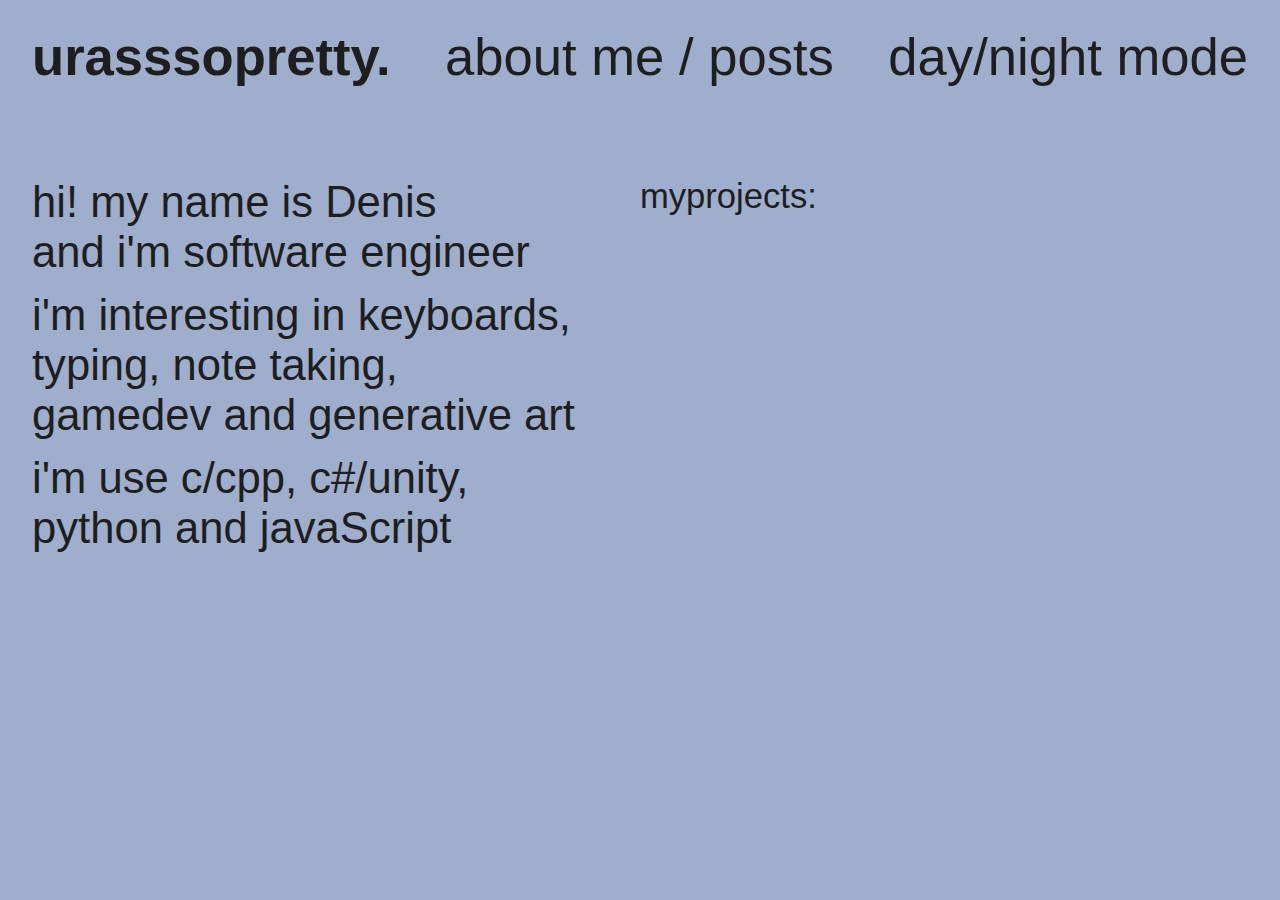
==== index.html @ 63e79e80 "update" ====
<!DOCTYPE html>
<html lang="en">
<head>
	<meta charset="UTF-8">
	<meta http-equiv="X-UA-Compatible" content="IE=edge">
	<meta name="viewport" content="width=device-width, initial-scale=1.0">

	<title>urasssopretty's portfolio </title>

	<link rel="stylesheet" href="root.css">
	<link rel="stylesheet" href="index.css">
	<link rel="stylesheet" href="header.css">
	<link rel="stylesheet" href="main.css">
</head>
<body>
	<header>
		<h2 class="logo">urasssopretty.</h2>

		<nav>
			<!-- about me/posts -->
			<span class="menu-element">about me</span>
			/
			<span class="menu-element">posts</span>
		</nav>

		<div class="themeToggle">
			day/night
			<!-- <span class="menu-element">day</span> -->
			<!-- / -->
			<!-- <span class="menu-element">night</span> -->
			mode
		</div>
	</header>

	<div class="main">
		<div class="left">
			<p>
				hi! my name is Denis<br>
				and i'm software engineer
			</p>
			<p>
				i'm interesting in keyboards,<br>
				typing, note taking,<br>
				gamedev and generative art
			</p>
			<p>
				i'm use c/cpp, c#/unity,<br>
				python and javaScript
			</p>
		</div>

		<div class="right">
			<p>myprojects:</p>
			<div class="carousel">
				<div class="projects">

				</div>
				<div class="progress-bar">

				</div>
			</div>
		</div>
	</div>

</body>
</html>
---- root.css ----
/* 
	TODO:
		- read about container query)
*/

:root
{
	/* global */

        /* font-sizes */
	--h2-size: calc(2vw + 4vh);
	--text-size: calc(2vw + 2vh);

	    /* colors */
	--text-color: #1e1e1e;
	--main-bg-color: #9FAECC;
	--main-accent-color: #e5e5e5;

    	/* header */
    --bg-nav: #97B6DF;
    --header-font-size: calc(2vw + 3vh);
    /* --header-size: 8vh; */
    --header-margin: 2vw;
}

::selection
{
	background-color: magenta;
}

a:link
{
	text-decoration: none;
	color: #0000EE;
}
a:visited
{
	color: #551A8B;
}
a:hover, a:active
{
	text-decoration: underline;
}
---- index.css ----
*
{
	/* border: 1px solid red; */

	margin: 0;
	padding: 0;

	box-sizing: border-box;
	list-style: none;
}

body
{
	width: 100vw;
	height: 100vh;

	display: flex;
	/* justify-content: center; */
	flex-direction: column;
	align-items: center;

	background-color: var(--main-bg-color);

	font-size: var(--text-size);
	font-family: Segoe UI, -apple-system, BlinkMacSystemFont, Roboto, sans-serif;
	font-weight: lighter;
	
	color: var(--text-color);
}
---- header.css ----
header
{
	height: var(--header-size);

	margin-top: var(--header-margin);
    width: 95vw;
	
	display: flex;
	justify-content: space-between;
	align-items: center;

    font-weight: light;
    font-size: var(--header-font-size);
    font-family: Segoe UI, -apple-system-headline, BlinkMacSystemFont, Roboto, sans-serif;
}
header h2
{
    font-size: var(--header-font-size);
    font-weight: bold;
}

nav
{
	margin: 0;
	padding: 0;
}
---- main.css ----
.main
{
	width: 95vw;

	display: flex;
	/* justify-content: center; */

	margin-top: 10vh;
}

.main .left, .main .right
{
	width: 47.5vw;
}

.main .left p
{
	margin-bottom: 1vw;
	/* line-height: auto; */
	line-height: 115%;
}

.main .right p
{
	font-size: calc(2vw + 1vh);
}
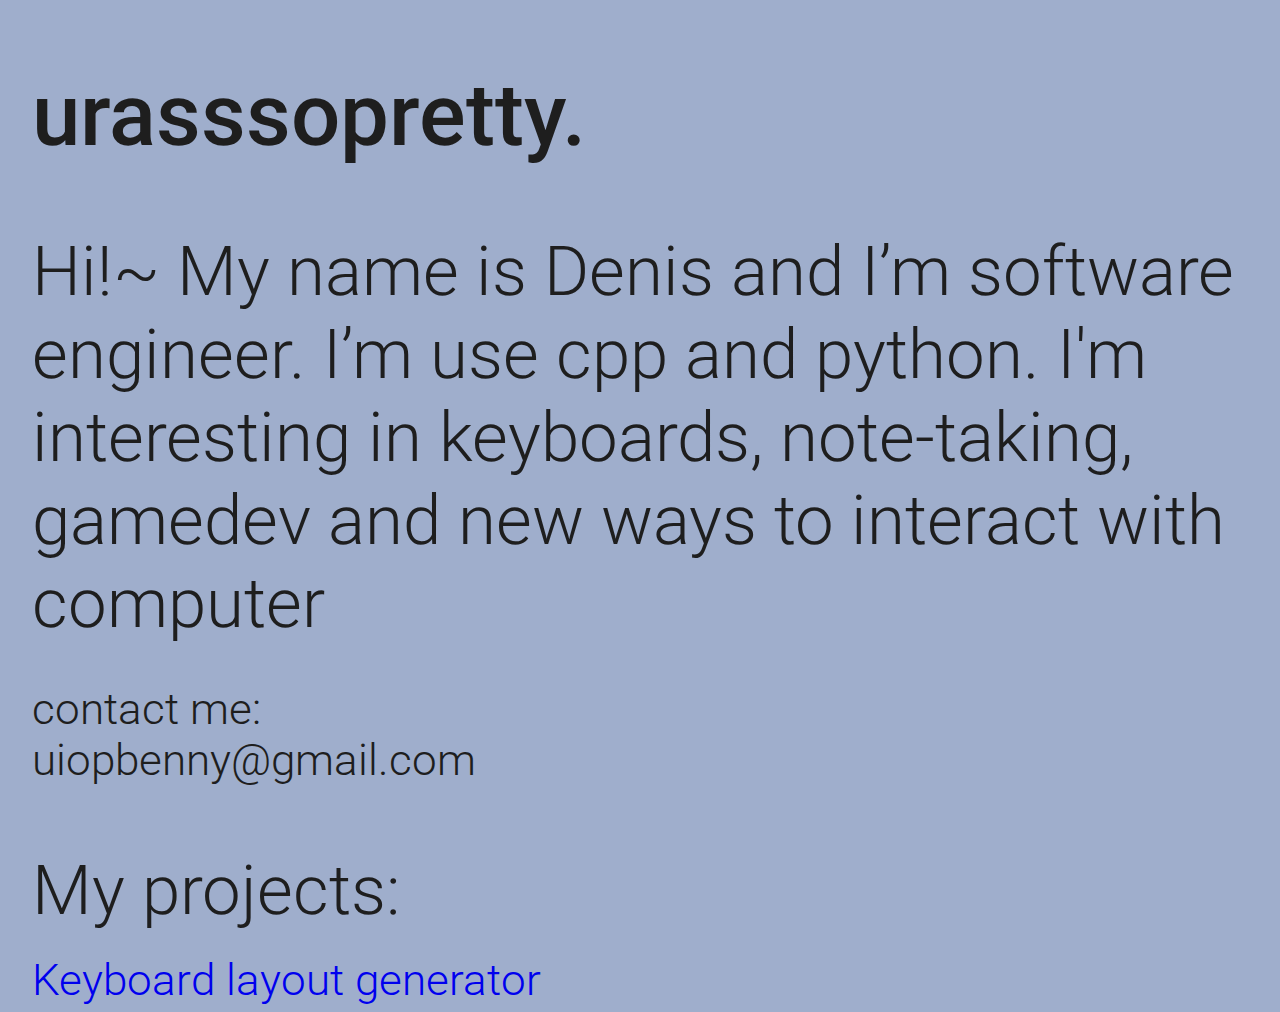
==== commit 51e40199: "mobile first complete" ====
--- a/index.html
+++ b/index.html
@@ -9,58 +9,41 @@
 
 	<link rel="stylesheet" href="root.css">
 	<link rel="stylesheet" href="index.css">
-	<link rel="stylesheet" href="header.css">
 	<link rel="stylesheet" href="main.css">
 </head>
 <body>
-	<header>
-		<h2 class="logo">urasssopretty.</h2>
+    <header>
+        <span class="logo">
+            urasssopretty.
+        </span>
+    </header>
 
-		<nav>
-			<!-- about me/posts -->
-			<span class="menu-element">about me</span>
-			/
-			<span class="menu-element">posts</span>
-		</nav>
+    <div class="content">
+        <div class="main">
+            <p>
+                Hi!~ My name is Denis and I’m software engineer.
+                I’m use cpp and python. I'm interesting in keyboards,
+                note-taking, gamedev and new ways to interact with computer
+            </p>
+        </div>
 
-		<div class="themeToggle">
-			day/night
-			<!-- <span class="menu-element">day</span> -->
-			<!-- / -->
-			<!-- <span class="menu-element">night</span> -->
-			mode
-		</div>
-	</header>
+        <div class="contact">
+            <p>
+                contact me:<br>
+                uiopbenny@gmail.com
+            </p>
+        </div>
+    
+        <div class="myprojects">
+            <p>My projects:</p>
+            <ul>
+                <li>
+                    <a href="#">Keyboard layout generator</a>
+                </li>
+            </ul>
+        </div>
+    </div>
 
-	<div class="main">
-		<div class="left">
-			<p>
-				hi! my name is Denis<br>
-				and i'm software engineer
-			</p>
-			<p>
-				i'm interesting in keyboards,<br>
-				typing, note taking,<br>
-				gamedev and generative art
-			</p>
-			<p>
-				i'm use c/cpp, c#/unity,<br>
-				python and javaScript
-			</p>
-		</div>
-
-		<div class="right">
-			<p>myprojects:</p>
-			<div class="carousel">
-				<div class="projects">
-
-				</div>
-				<div class="progress-bar">
-
-				</div>
-			</div>
-		</div>
-	</div>
 
 </body>
 </html>--- a/root.css
+++ b/root.css
@@ -5,27 +5,28 @@
 
 :root
 {
-	/* global */
+	/* font-sizes */
+	--h2-size: calc(4vw + 4vh);
+	--text-size: calc(4vw + 2vh);
+	--smalltext-size: calc(2vw + 2vh);
 
-        /* font-sizes */
-	--h2-size: calc(2vw + 4vh);
-	--text-size: calc(2vw + 2vh);
+	/* colors */
+	--text-color: #1e1e1e;
+	--bg-color: #9FAECC;
+	
+	--selection-day-color: #ECE3C1;
+	--selection-night-color: #131c3e;
 
-	    /* colors */
-	--text-color: #1e1e1e;
-	--main-bg-color: #9FAECC;
-	--main-accent-color: #e5e5e5;
-
-    	/* header */
+	/* header */
     --bg-nav: #97B6DF;
     --header-font-size: calc(2vw + 3vh);
-    /* --header-size: 8vh; */
+		/* --header-size: 8vh; */
     --header-margin: 2vw;
 }
 
 ::selection
 {
-	background-color: magenta;
+	background-color: var(--selection-day-color);
 }
 
 a:link
@@ -40,4 +41,4 @@
 a:hover, a:active
 {
 	text-decoration: underline;
-}+}
--- a/index.css
+++ b/index.css
@@ -1,3 +1,5 @@
+@import url('https://fonts.googleapis.com/css2?family=Roboto:wght@300;500&display=swap');
+
 *
 {
 	/* border: 1px solid red; */
@@ -7,24 +9,27 @@
 
 	box-sizing: border-box;
 	list-style: none;
+	flex: none;
 }
 
 body
 {
 	width: 100vw;
-	height: 100vh;
 
-	display: flex;
-	/* justify-content: center; */
-	flex-direction: column;
-	align-items: center;
-
-	background-color: var(--main-bg-color);
-
+	background-color: var(--bg-color);
+	
 	font-size: var(--text-size);
-	font-family: Segoe UI, -apple-system, BlinkMacSystemFont, Roboto, sans-serif;
-	font-weight: lighter;
-	
-	color: var(--text-color);
+	font-family: "Roboto", "Segoe UI", -apple-system, BlinkMacSystemFont, sans-serif;
+	font-weight: 300; /* light */
+	color: var(--text-color); 	
 }
 
+header
+{
+	margin-top: 5vw;
+	margin-bottom: 5vw;
+	margin-left: 2.5vw;
+
+	font-weight: 500;
+	font-size: var(--h2-size);
+}
--- a/main.css
+++ b/main.css
@@ -1,26 +1,28 @@
-.main
+.content
 {
 	width: 95vw;
-
-	display: flex;
-	/* justify-content: center; */
-
-	margin-top: 10vh;
+	margin-left: 2.5vw;
 }
 
-.main .left, .main .right
+.content .main
 {
-	width: 47.5vw;
+	line-height: 120%;
 }
 
-.main .left p
+.content .contact
 {
-	margin-bottom: 1vw;
-	/* line-height: auto; */
-	line-height: 115%;
+	margin-top: 3vw;
+	font-size: var(--smalltext-size);
 }
 
-.main .right p
+.content .myprojects
 {
-	font-size: calc(2vw + 1vh);
+	margin-top: 5vw;
+
+}
+
+.content .myprojects a
+{
+	font-size: var(--smalltext-size);
+	
 }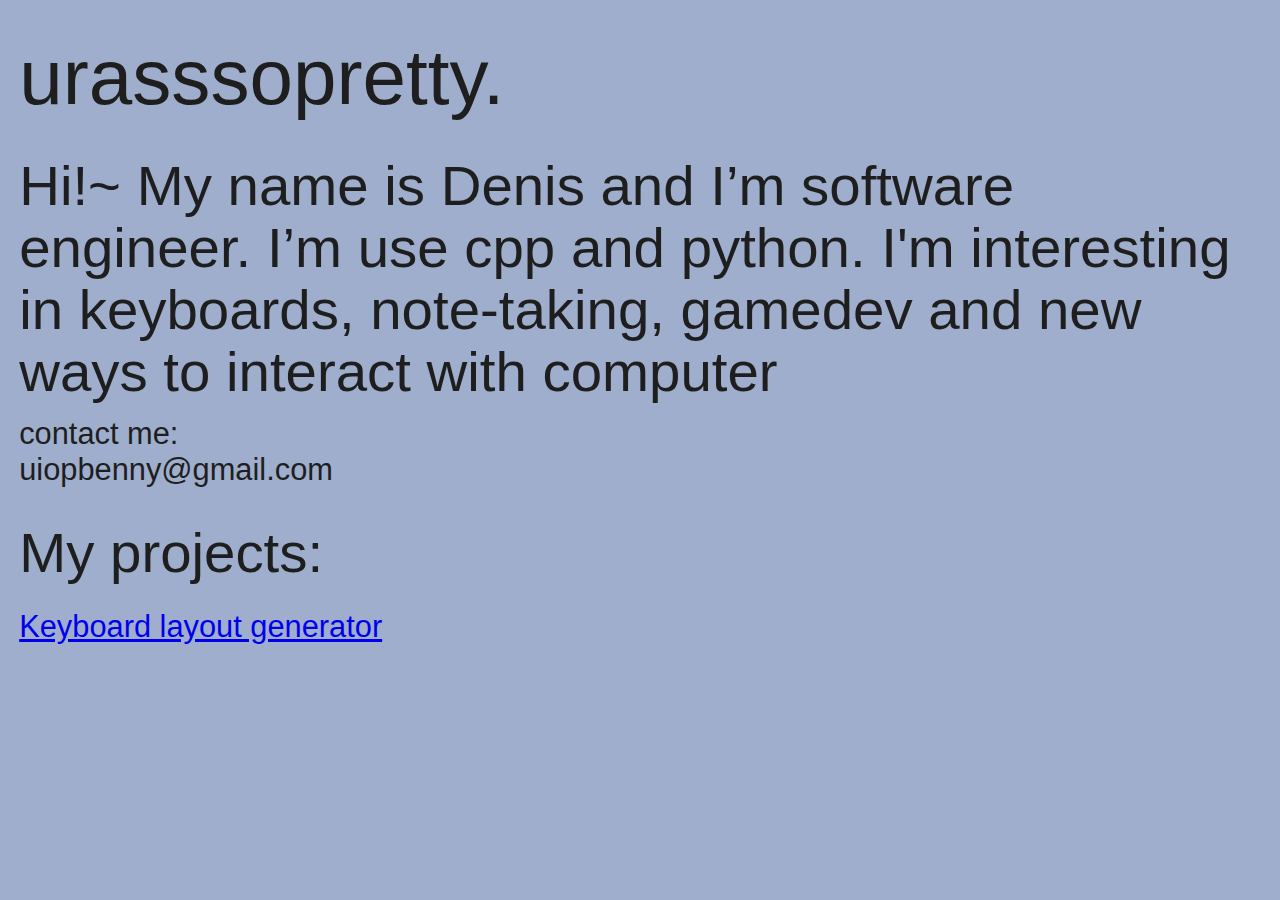
==== commit aecbbfb4: "heh delete one css file" ====
--- a/index.html
+++ b/index.html
@@ -43,7 +43,6 @@
             </ul>
         </div>
     </div>
-
-
+    
 </body>
-</html>+</html>
--- a/root.css
+++ b/root.css
@@ -1,10 +1,16 @@
-/* 
-	TODO:
-		- read about container query)
-*/
+/* @import url('https://fonts.googleapis.com/css2?family=Roboto:wght@300;500&display=swap'); */
 
 :root
 {
+	--global-margin-left: 2.5vw;
+    --global-margin-top: 5vw;
+	--global-mini-margin-top: 3vw;
+	--global-container-size: 95vw;
+	--global-fonts: "Roboto", "Segoe UI", -apple-system, BlinkMacSystemFont, sans-serif;
+	
+	/* content main */
+	--main-line-height:	120%;
+	
 	/* font-sizes */
 	--h2-size: calc(4vw + 4vh);
 	--text-size: calc(4vw + 2vh);
@@ -15,13 +21,7 @@
 	--bg-color: #9FAECC;
 	
 	--selection-day-color: #ECE3C1;
-	--selection-night-color: #131c3e;
-
-	/* header */
-    --bg-nav: #97B6DF;
-    --header-font-size: calc(2vw + 3vh);
-		/* --header-size: 8vh; */
-    --header-margin: 2vw;
+	/* --selection-night-color: #131c3e; */
 }
 
 ::selection
@@ -31,7 +31,7 @@
 
 a:link
 {
-	text-decoration: none;
+	text-decoration: underline;
 	color: #0000EE;
 }
 a:visited
@@ -40,5 +40,24 @@
 }
 a:hover, a:active
 {
-	text-decoration: underline;
+	text-decoration: none;
 }
+
+
+@media (min-width: 1250px)
+{
+	:root
+{
+	--global-margin-left: 1.5vw;
+    --global-margin-top: 2.5vw;
+	--global-mini-margin-top: 1vw;
+		
+	/* content main */
+	--main-line-height:	110%;
+	
+	/* font-sizes */
+	--h2-size: calc(4vw + 3vh);
+	--text-size: calc(3vw + 2vh);
+	--smalltext-size: calc(1vw + 2vh);
+}
+}
--- a/index.css
+++ b/index.css
@@ -1,5 +1,3 @@
-@import url('https://fonts.googleapis.com/css2?family=Roboto:wght@300;500&display=swap');
-
 *
 {
 	/* border: 1px solid red; */
@@ -18,18 +16,43 @@
 
 	background-color: var(--bg-color);
 	
+	color: var(--text-color); 	
 	font-size: var(--text-size);
-	font-family: "Roboto", "Segoe UI", -apple-system, BlinkMacSystemFont, sans-serif;
-	font-weight: 300; /* light */
-	color: var(--text-color); 	
+	font-family: var(--global-fonts);
+	font-weight: 300;	/* light */
 }
 
 header
 {
-	margin-top: 5vw;
-	margin-bottom: 5vw;
-	margin-left: 2.5vw;
+	max-width: 50vw;
+	margin-top: var(--global-margin-top);
+	margin-bottom: var(--global-margin-top);
+	margin-left: var(--global-margin-left);
 
-	font-weight: 500;
 	font-size: var(--h2-size);
+	font-weight: 500;	/* medium */
 }
+
+.content
+{
+	/* width: 95vw; */
+	width: var(--global-container-size);
+	margin-left: var(--global-margin-left);
+}
+.content .main
+{
+	line-height: var(--main-line-height);
+}
+.content .contact
+{
+	margin-top: var(--global-mini-margin-top);
+	font-size: var(--smalltext-size);
+}
+.content .myprojects
+{
+	margin-top: var(--global-margin-top);
+}
+.content .myprojects a
+{
+	font-size: var(--smalltext-size);
+}
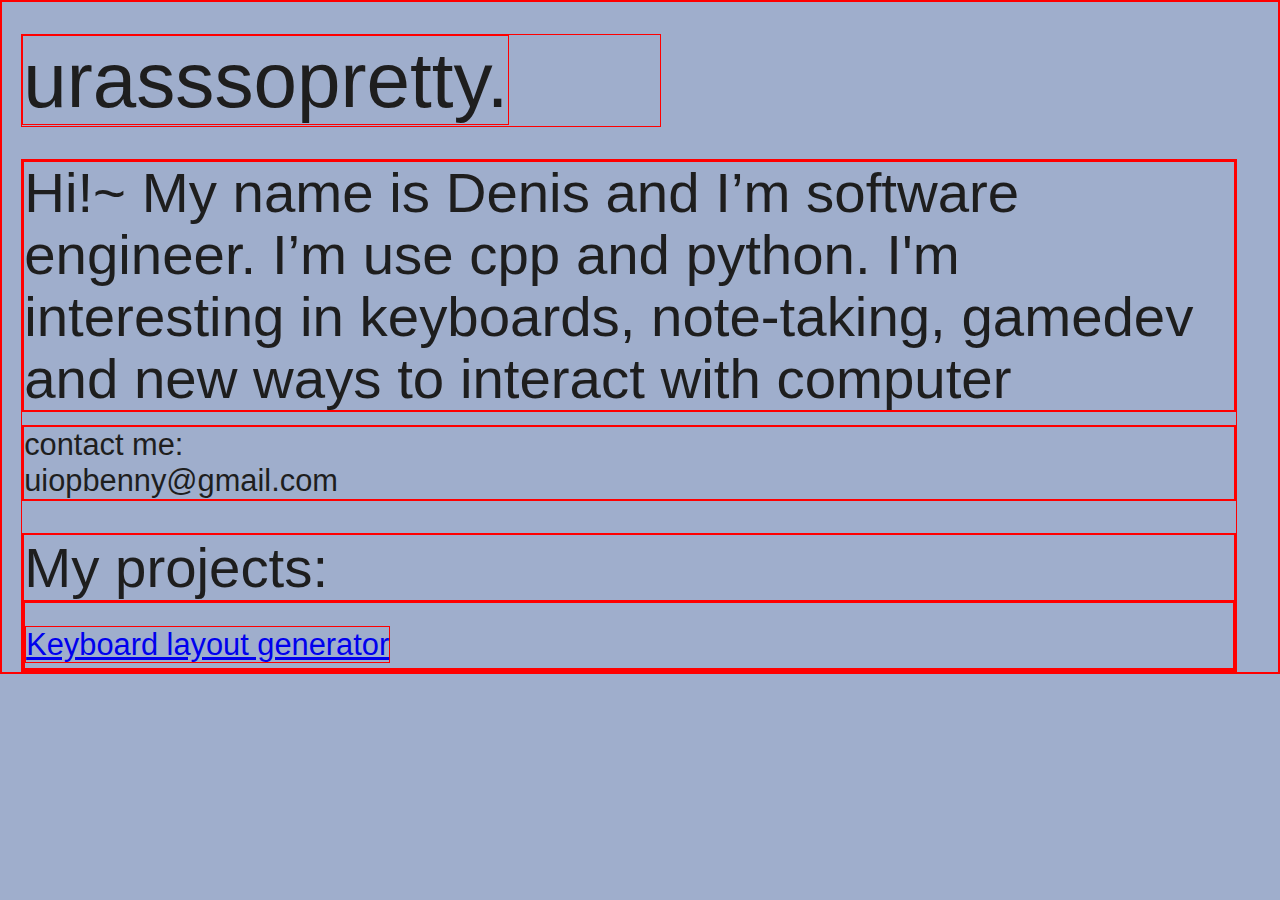
==== commit 84c0d4d5: "someupdate" ====
--- a/index.html
+++ b/index.html
@@ -9,7 +9,6 @@
 
 	<link rel="stylesheet" href="root.css">
 	<link rel="stylesheet" href="index.css">
-	<link rel="stylesheet" href="main.css">
 </head>
 <body>
     <header>
--- a/index.css
+++ b/index.css
@@ -1,6 +1,6 @@
 *
 {
-	/* border: 1px solid red; */
+	border: 1px solid red;
 
 	margin: 0;
 	padding: 0;
@@ -12,7 +12,7 @@
 
 body
 {
-	width: 100vw;
+	max-width: 100vw;
 
 	background-color: var(--bg-color);
 	
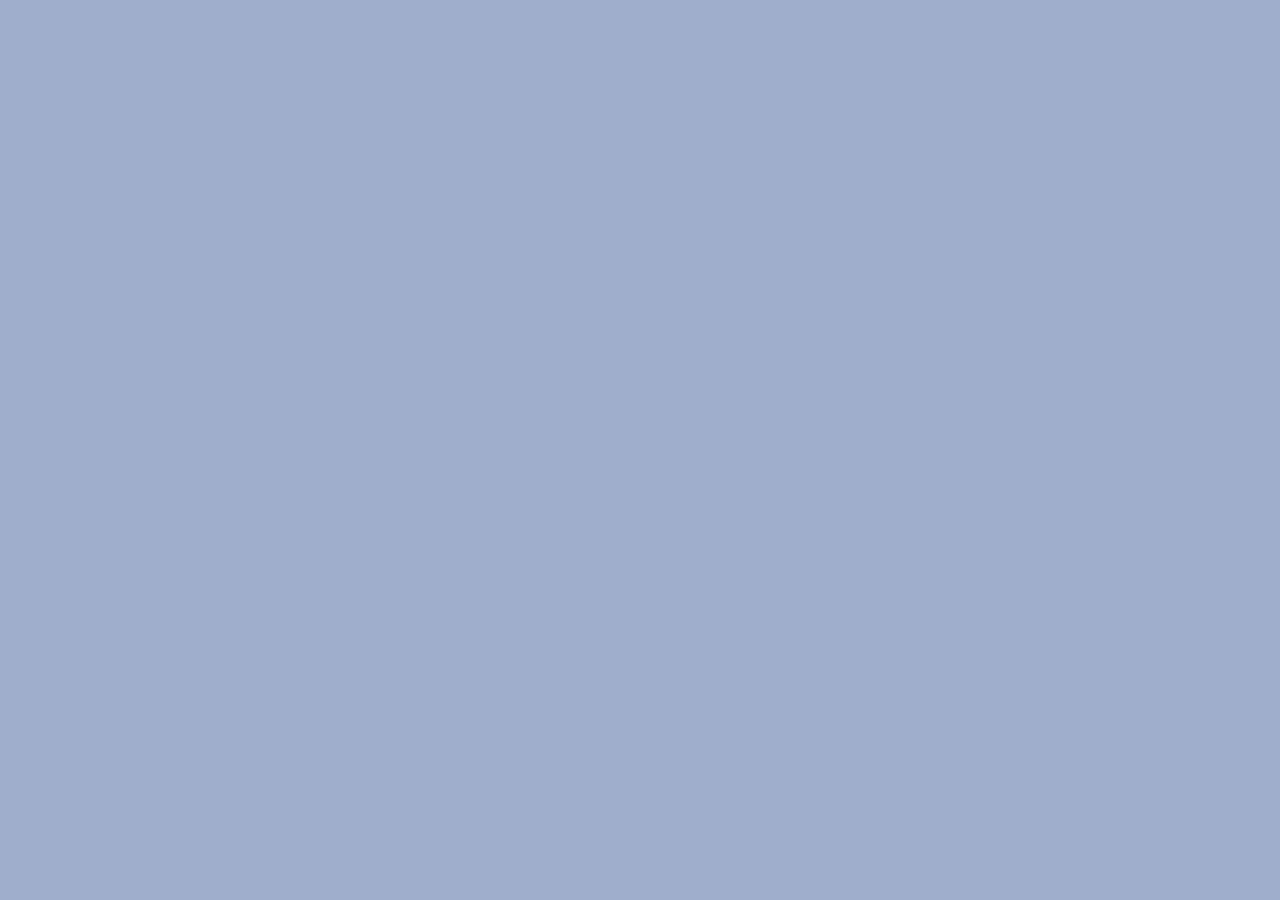
==== commit 82fe1b3e: "Update index.html" ====
--- a/index.html
+++ b/index.html
@@ -4,6 +4,7 @@
 	<meta charset="UTF-8">
 	<meta http-equiv="X-UA-Compatible" content="IE=edge">
 	<meta name="viewport" content="width=device-width, initial-scale=1.0">
+    <meta http-equiv="Permissions-Policy" content="interest-cohort=()">
 
 	<title>urasssopretty's portfolio </title>
 
@@ -11,6 +12,7 @@
 	<link rel="stylesheet" href="index.css">
 </head>
 <body>
+	<!--
     <header>
         <span class="logo">
             urasssopretty.
@@ -42,6 +44,7 @@
             </ul>
         </div>
     </div>
+	-->
     
 </body>
 </html>
--- a/root.css
+++ b/root.css
@@ -47,17 +47,17 @@
 @media (min-width: 1250px)
 {
 	:root
-{
-	--global-margin-left: 1.5vw;
-    --global-margin-top: 2.5vw;
-	--global-mini-margin-top: 1vw;
+	{
+		--global-margin-left: 1.5vw;
+		--global-margin-top: 2.5vw;
+		--global-mini-margin-top: 1vw;
+			
+		/* content main */
+		--main-line-height:	110%;
 		
-	/* content main */
-	--main-line-height:	110%;
-	
-	/* font-sizes */
-	--h2-size: calc(4vw + 3vh);
-	--text-size: calc(3vw + 2vh);
-	--smalltext-size: calc(1vw + 2vh);
+		/* font-sizes */
+		--h2-size: calc(4vw + 3vh);
+		--text-size: calc(3vw + 2vh);
+		--smalltext-size: calc(1vw + 2vh);
+	}
 }
-}
--- a/index.css
+++ b/index.css
@@ -1,6 +1,6 @@
 *
 {
-	border: 1px solid red;
+	/* border: 1px solid red; */
 
 	margin: 0;
 	padding: 0;
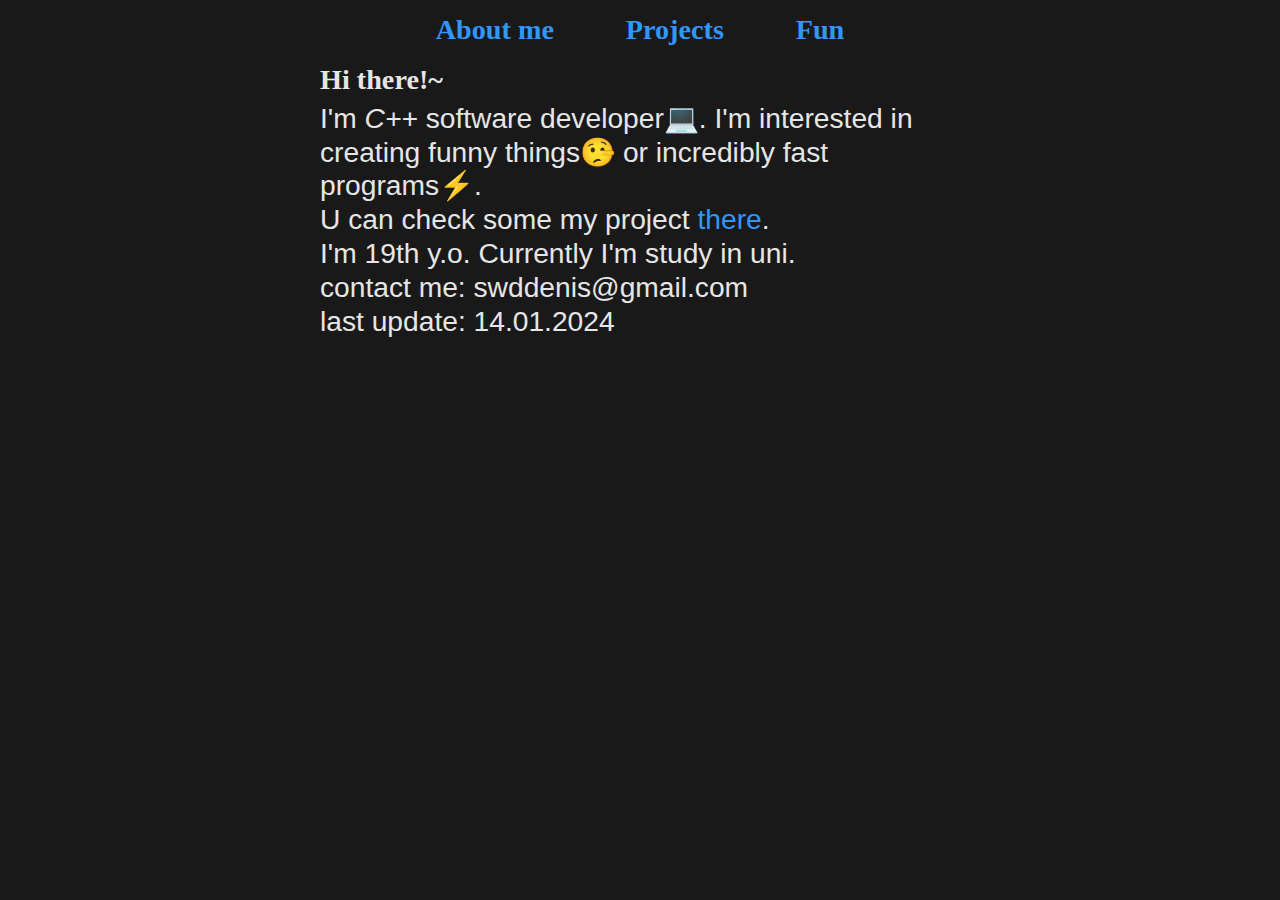
==== commit fd15d76a: "....." ====
--- a/index.html
+++ b/index.html
@@ -6,45 +6,38 @@
 	<meta name="viewport" content="width=device-width, initial-scale=1.0">
     <meta http-equiv="Permissions-Policy" content="interest-cohort=()">
 
-	<title>urasssopretty's portfolio </title>
+	<title>urasssopretty's</title>
 
 	<link rel="stylesheet" href="root.css">
 	<link rel="stylesheet" href="index.css">
 </head>
 <body>
-	<!--
     <header>
-        <span class="logo">
-            urasssopretty.
-        </span>
+        <nav class="menu">
+            <a href="#" class="menu-item">About me</a>
+            <a href="#" class="menu-item">Projects</a>
+            <a href="./fun/index.html" class="menu-item">Fun</a>
+        </nav>
     </header>
+    
+    <div class="main">
+        <h2>Hi there!~</h2>
+        <p>
+            I'm <i>C++</i> software developer💻.
+            I'm interested in creating funny things🤥 or incredibly fast programs⚡️.
+        </p>
+        <p>
+            U can check some my project <a href="#">there</a>.
+        </p>
+        <p>
+            I'm 19th y.o. Currently I'm study in uni.
+        </p>
+    </div>
+    
+    <footer>
+        <p>contact me: swddenis@gmail.com</p>
 
-    <div class="content">
-        <div class="main">
-            <p>
-                Hi!~ My name is Denis and I’m software engineer.
-                I’m use cpp and python. I'm interesting in keyboards,
-                note-taking, gamedev and new ways to interact with computer
-            </p>
-        </div>
-
-        <div class="contact">
-            <p>
-                contact me:<br>
-                uiopbenny@gmail.com
-            </p>
-        </div>
-    
-        <div class="myprojects">
-            <p>My projects:</p>
-            <ul>
-                <li>
-                    <a href="#">Keyboard layout generator</a>
-                </li>
-            </ul>
-        </div>
-    </div>
-	-->
-    
+        <p>last update: 14.01.2024</p>
+    </footer>
 </body>
 </html>
--- a/root.css
+++ b/root.css
@@ -1,63 +1,83 @@
-/* @import url('https://fonts.googleapis.com/css2?family=Roboto:wght@300;500&display=swap'); */
-
 :root
 {
-	--global-margin-left: 2.5vw;
-    --global-margin-top: 5vw;
-	--global-mini-margin-top: 3vw;
-	--global-container-size: 95vw;
-	--global-fonts: "Roboto", "Segoe UI", -apple-system, BlinkMacSystemFont, sans-serif;
+	--text-font: sans-serif;
+	--accent-text-font: serif;
 	
-	/* content main */
-	--main-line-height:	120%;
+	--text-font-size: calc((3vw + 2vh)/2);
+	--h1-font-size: calc(4vw+4vh);
+	--h2-font-size: calc(4vw+3vh);
+	--h3-font-size: calc(4vw+2vh);
+	--h4-font-size: calc(3vw+2vh);
+	--h5-font-size: calc(2vw+2vh);
+	--h6-font-size: var(--global-text-font-size);
 	
-	/* font-sizes */
-	--h2-size: calc(4vw + 4vh);
-	--text-size: calc(4vw + 2vh);
-	--smalltext-size: calc(2vw + 2vh);
+	--text-color: #e6e6e6;
+	--link-color: #3296ff;
+	--bg-color: #191919;
+	
+	--selected-color: #3296ff;
+	--line-height:	120%;
+	--headers-line-height:	150%;
 
-	/* colors */
-	--text-color: #1e1e1e;
-	--bg-color: #9FAECC;
-	
-	--selection-day-color: #ECE3C1;
-	/* --selection-night-color: #131c3e; */
+	--paragraph-padding: calc(var(--text-font-size) * var(var(--line-height)));
 }
 
-::selection
-{
-	background-color: var(--selection-day-color);
+/* RESET STYLES */
+* {
+	margin: 0;
+	padding: 0;
+	box-sizing: border-box;
+	list-style: none;
+}
+body {
+	-webkit-font-smoothing: antialiased;
+}
+p, h1, h2, h3, h4, h5, h6 {
+	overflow-wrap: break-word;
+}
+input, button, textarea, select {
+	font: inherit;
 }
 
-a:link
-{
-	text-decoration: underline;
-	color: #0000EE;
+/* CUSTOM STYLES DEFINE */
+a:link {
+	text-decoration: none;
+	color: var(--link-color);
 }
-a:visited
-{
-	color: #551A8B;
+a:visited {
+	color: var(--link-color);
 }
-a:hover, a:active
-{
+a:hover, a:active {
 	text-decoration: none;
 }
 
+/* p:not(:last-child) { */
+p {
+	padding-bottom: var(--paragraph-padding);
+}
 
-@media (min-width: 1250px)
-{
-	:root
-	{
-		--global-margin-left: 1.5vw;
-		--global-margin-top: 2.5vw;
-		--global-mini-margin-top: 1vw;
-			
-		/* content main */
-		--main-line-height:	110%;
-		
-		/* font-sizes */
-		--h2-size: calc(4vw + 3vh);
-		--text-size: calc(3vw + 2vh);
-		--smalltext-size: calc(1vw + 2vh);
-	}
+h1, h2, h3, h4, h5, h6 {
+	font-family: var(--accent-text-font);
+	font-weight: 700;
+
+	line-height: var(--headers-line-height);
 }
+
+h1 { 
+	font-size: var(--h1-font-size);
+}
+h2 { 
+	font-size: var(--h2-font-size);
+}
+h3 { 
+	font-size: var(--h3-font-size);
+}
+h4 { 
+	font-size: var(--h4-font-size);
+}
+h5 { 
+	font-size: var(--h5-font-size);
+}
+h6 { 
+	font-size: var(--h6-font-size);
+}
--- a/index.css
+++ b/index.css
@@ -1,58 +1,32 @@
-*
-{
+* {
 	/* border: 1px solid red; */
-
-	margin: 0;
-	padding: 0;
-
-	box-sizing: border-box;
-	list-style: none;
-	flex: none;
 }
 
-body
-{
-	max-width: 100vw;
+body {
+	font-family: var(--text-font);
+	font-size: var(--text-font-size);
+	color: var(--text-color);
+	line-height: var(--line-height);
+	font-weight: lighter;
 
 	background-color: var(--bg-color);
-	
-	color: var(--text-color); 	
-	font-size: var(--text-size);
-	font-family: var(--global-fonts);
-	font-weight: 300;	/* light */
+
+	max-width: 50vw;
+	margin: 0 auto;
 }
 
-header
-{
-	max-width: 50vw;
-	margin-top: var(--global-margin-top);
-	margin-bottom: var(--global-margin-top);
-	margin-left: var(--global-margin-left);
 
-	font-size: var(--h2-size);
-	font-weight: 500;	/* medium */
+header {
+	display: flex;
+	justify-content: center;
+
+	padding: 1vw;
+}
+.menu-item {
+	font-family: var(--accent-text-font);
+	font-weight: 700;
+}
+.menu-item:not(:last-child) {
+	padding-right: 5vw;
 }
 
-.content
-{
-	/* width: 95vw; */
-	width: var(--global-container-size);
-	margin-left: var(--global-margin-left);
-}
-.content .main
-{
-	line-height: var(--main-line-height);
-}
-.content .contact
-{
-	margin-top: var(--global-mini-margin-top);
-	font-size: var(--smalltext-size);
-}
-.content .myprojects
-{
-	margin-top: var(--global-margin-top);
-}
-.content .myprojects a
-{
-	font-size: var(--smalltext-size);
-}
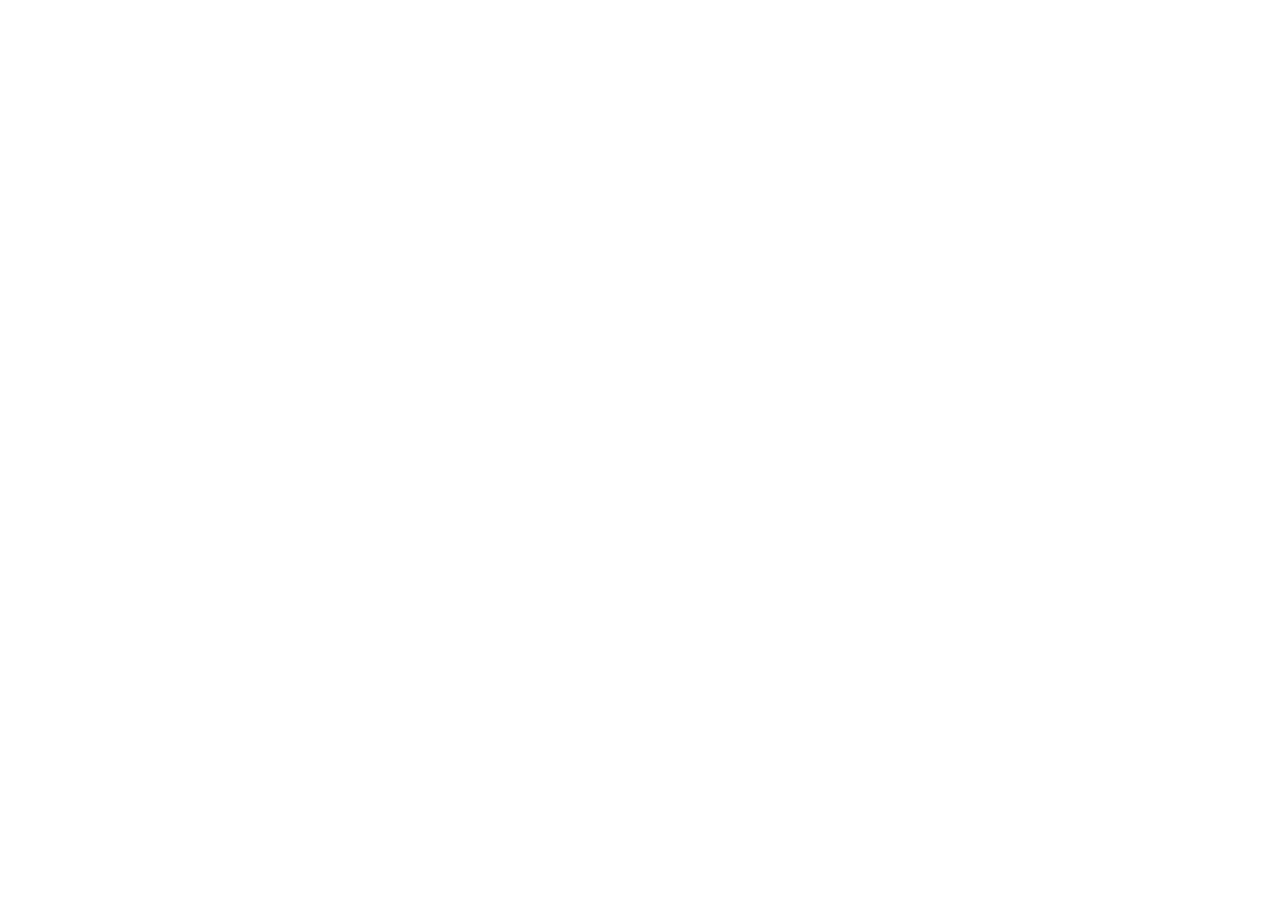
==== commit b30a53da: "asdf" ====
--- a/index.html
+++ b/index.html
@@ -12,32 +12,5 @@
 	<link rel="stylesheet" href="index.css">
 </head>
 <body>
-    <header>
-        <nav class="menu">
-            <a href="#" class="menu-item">About me</a>
-            <a href="#" class="menu-item">Projects</a>
-            <a href="./fun/index.html" class="menu-item">Fun</a>
-        </nav>
-    </header>
-    
-    <div class="main">
-        <h2>Hi there!~</h2>
-        <p>
-            I'm <i>C++</i> software developer💻.
-            I'm interested in creating funny things🤥 or incredibly fast programs⚡️.
-        </p>
-        <p>
-            U can check some my project <a href="#">there</a>.
-        </p>
-        <p>
-            I'm 19th y.o. Currently I'm study in uni.
-        </p>
-    </div>
-    
-    <footer>
-        <p>contact me: swddenis@gmail.com</p>
-
-        <p>last update: 14.01.2024</p>
-    </footer>
 </body>
 </html>
--- a/root.css
+++ b/root.css
@@ -1,25 +1,6 @@
 :root
 {
-	--text-font: sans-serif;
-	--accent-text-font: serif;
-	
-	--text-font-size: calc((3vw + 2vh)/2);
-	--h1-font-size: calc(4vw+4vh);
-	--h2-font-size: calc(4vw+3vh);
-	--h3-font-size: calc(4vw+2vh);
-	--h4-font-size: calc(3vw+2vh);
-	--h5-font-size: calc(2vw+2vh);
-	--h6-font-size: var(--global-text-font-size);
-	
-	--text-color: #e6e6e6;
-	--link-color: #3296ff;
-	--bg-color: #191919;
-	
-	--selected-color: #3296ff;
-	--line-height:	120%;
-	--headers-line-height:	150%;
 
-	--paragraph-padding: calc(var(--text-font-size) * var(var(--line-height)));
 }
 
 /* RESET STYLES */
@@ -38,46 +19,3 @@
 input, button, textarea, select {
 	font: inherit;
 }
-
-/* CUSTOM STYLES DEFINE */
-a:link {
-	text-decoration: none;
-	color: var(--link-color);
-}
-a:visited {
-	color: var(--link-color);
-}
-a:hover, a:active {
-	text-decoration: none;
-}
-
-/* p:not(:last-child) { */
-p {
-	padding-bottom: var(--paragraph-padding);
-}
-
-h1, h2, h3, h4, h5, h6 {
-	font-family: var(--accent-text-font);
-	font-weight: 700;
-
-	line-height: var(--headers-line-height);
-}
-
-h1 { 
-	font-size: var(--h1-font-size);
-}
-h2 { 
-	font-size: var(--h2-font-size);
-}
-h3 { 
-	font-size: var(--h3-font-size);
-}
-h4 { 
-	font-size: var(--h4-font-size);
-}
-h5 { 
-	font-size: var(--h5-font-size);
-}
-h6 { 
-	font-size: var(--h6-font-size);
-}
--- a/index.css
+++ b/index.css
@@ -2,31 +2,3 @@
 	/* border: 1px solid red; */
 }
 
-body {
-	font-family: var(--text-font);
-	font-size: var(--text-font-size);
-	color: var(--text-color);
-	line-height: var(--line-height);
-	font-weight: lighter;
-
-	background-color: var(--bg-color);
-
-	max-width: 50vw;
-	margin: 0 auto;
-}
-
-
-header {
-	display: flex;
-	justify-content: center;
-
-	padding: 1vw;
-}
-.menu-item {
-	font-family: var(--accent-text-font);
-	font-weight: 700;
-}
-.menu-item:not(:last-child) {
-	padding-right: 5vw;
-}
-
